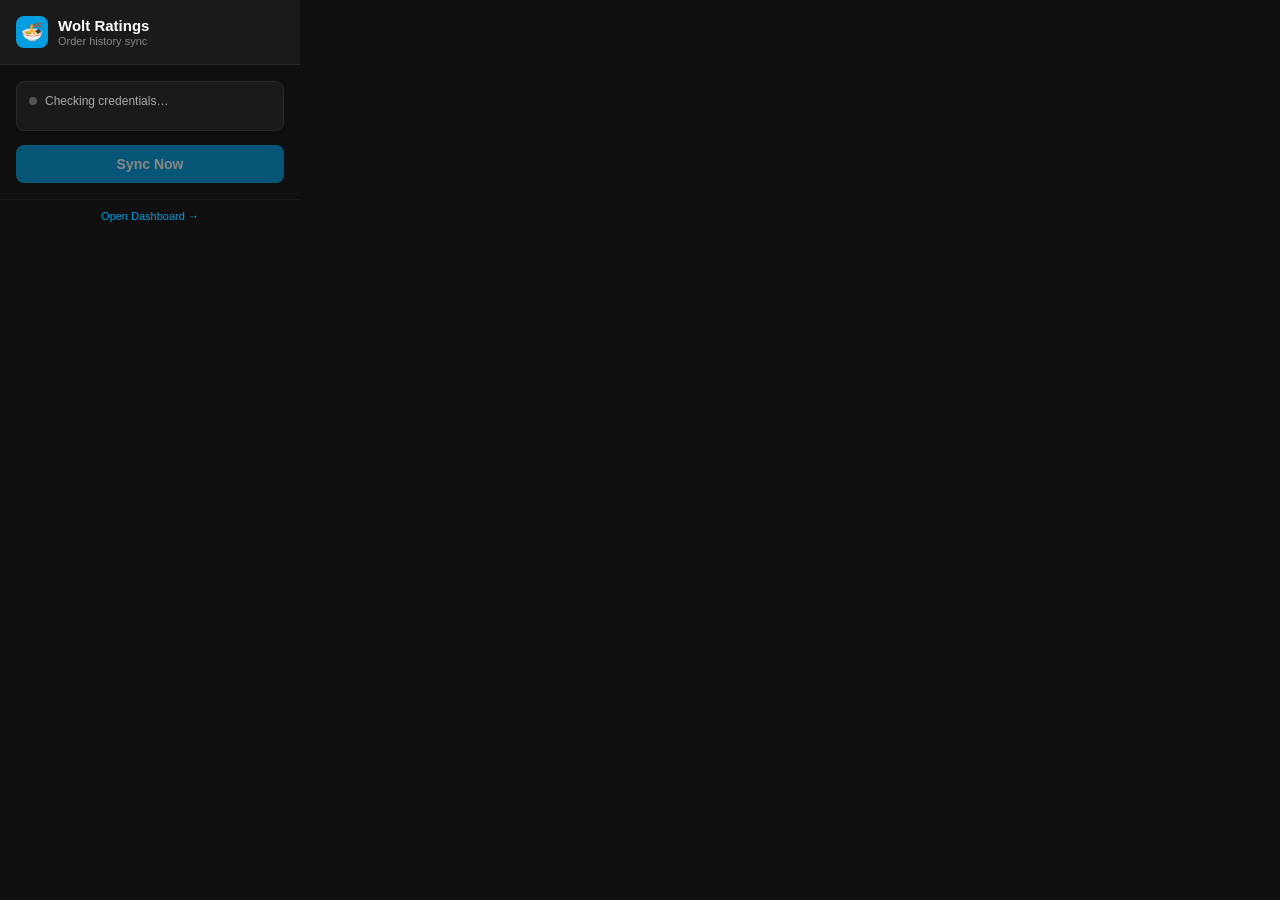
==== extension/popup.html @ 2f8bb290 "feat(extension): add Manifest V3 Chrome extension - background.js service worker intercepts Authoriz" ====
<!DOCTYPE html>
<html lang="en">
<head>
  <meta charset="UTF-8" />
  <meta name="viewport" content="width=device-width, initial-scale=1.0" />
  <title>Wolt Ratings Sync</title>
  <style>
    * {
      box-sizing: border-box;
      margin: 0;
      padding: 0;
    }

    body {
      width: 300px;
      background: #0f0f0f;
      color: #e8e8e8;
      font-family: -apple-system, BlinkMacSystemFont, "Segoe UI", sans-serif;
      font-size: 14px;
    }

    .header {
      background: #1a1a1a;
      border-bottom: 1px solid #2a2a2a;
      padding: 16px;
      display: flex;
      align-items: center;
      gap: 10px;
    }

    .logo {
      width: 32px;
      height: 32px;
      background: #009de0;
      border-radius: 8px;
      display: flex;
      align-items: center;
      justify-content: center;
      font-size: 18px;
    }

    .header h1 {
      font-size: 15px;
      font-weight: 600;
      color: #fff;
    }

    .header p {
      font-size: 11px;
      color: #888;
      margin-top: 1px;
    }

    .body {
      padding: 16px;
    }

    .status-card {
      background: #1a1a1a;
      border: 1px solid #2a2a2a;
      border-radius: 8px;
      padding: 12px;
      margin-bottom: 14px;
    }

    .status-row {
      display: flex;
      align-items: center;
      gap: 8px;
      font-size: 12px;
      color: #aaa;
    }

    .dot {
      width: 8px;
      height: 8px;
      border-radius: 50%;
      background: #555;
      flex-shrink: 0;
    }

    .dot.green { background: #22c55e; }
    .dot.yellow { background: #eab308; }
    .dot.red { background: #ef4444; }

    #status-text {
      flex: 1;
    }

    .hint {
      font-size: 11px;
      color: #555;
      margin-top: 10px;
      line-height: 1.5;
    }

    .btn {
      width: 100%;
      padding: 11px;
      border: none;
      border-radius: 8px;
      font-size: 14px;
      font-weight: 600;
      cursor: pointer;
      transition: background 0.15s, opacity 0.15s;
    }

    .btn-primary {
      background: #009de0;
      color: #fff;
    }

    .btn-primary:hover:not(:disabled) {
      background: #007bb5;
    }

    .btn-primary:disabled {
      opacity: 0.5;
      cursor: not-allowed;
    }

    .result {
      margin-top: 12px;
      padding: 10px 12px;
      border-radius: 8px;
      font-size: 12px;
      line-height: 1.5;
      display: none;
    }

    .result.success {
      background: #052e16;
      border: 1px solid #166534;
      color: #86efac;
    }

    .result.error {
      background: #2d0a0a;
      border: 1px solid #7f1d1d;
      color: #fca5a5;
    }

    .footer {
      padding: 10px 16px;
      border-top: 1px solid #1a1a1a;
      font-size: 11px;
      color: #444;
      text-align: center;
    }

    .footer a {
      color: #009de0;
      text-decoration: none;
    }
  </style>
</head>
<body>
  <div class="header">
    <div class="logo">🍜</div>
    <div>
      <h1>Wolt Ratings</h1>
      <p>Order history sync</p>
    </div>
  </div>

  <div class="body">
    <div class="status-card">
      <div class="status-row">
        <div class="dot" id="status-dot"></div>
        <span id="status-text">Checking credentials…</span>
      </div>
      <p class="hint" id="hint-text"></p>
    </div>

    <button class="btn btn-primary" id="sync-btn" disabled>
      Sync Now
    </button>

    <div class="result" id="result-box"></div>
  </div>

  <div class="footer">
    <a href="http://localhost:5000" target="_blank">Open Dashboard →</a>
  </div>

  <script src="popup.js"></script>
</body>
</html>
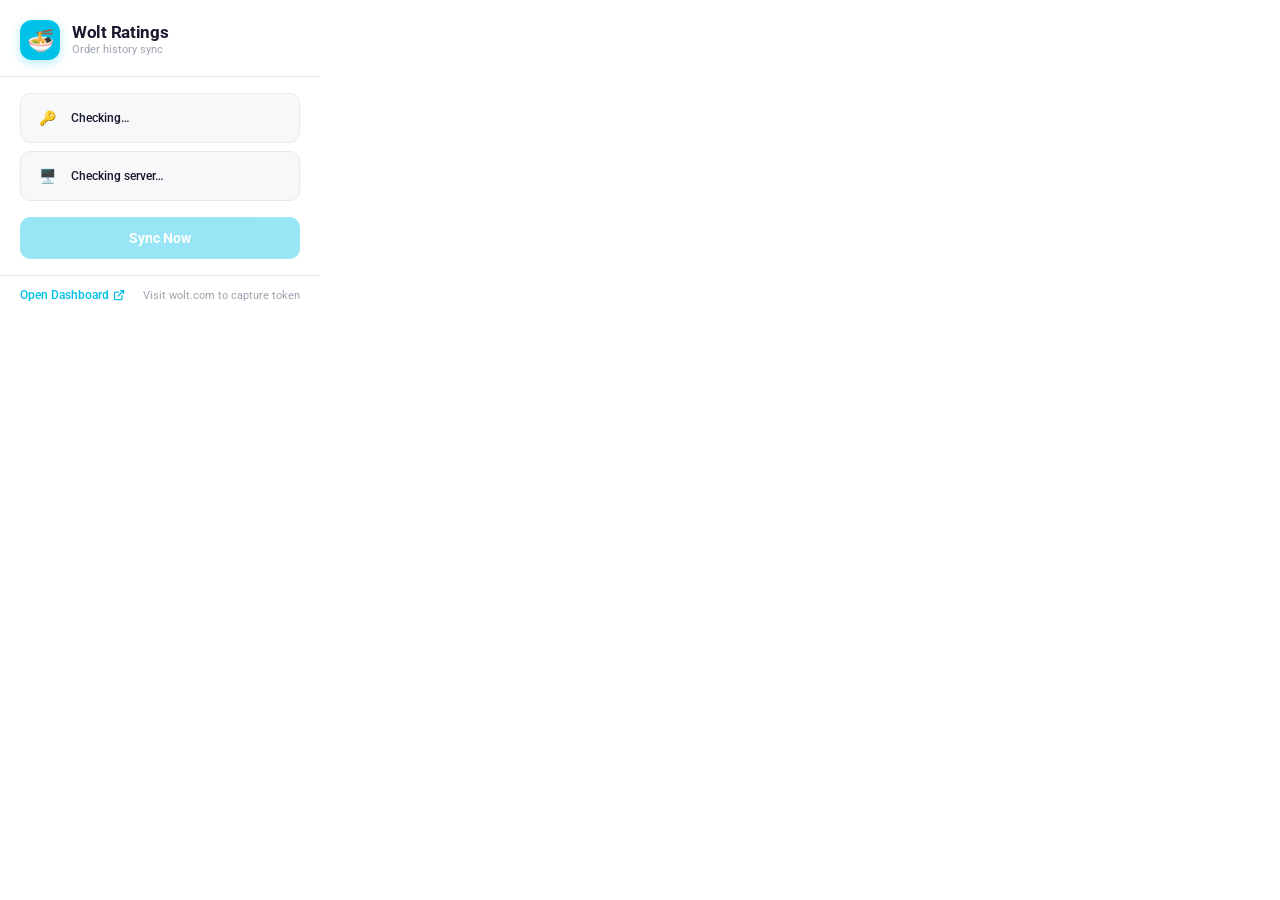
==== commit fb25f761: "feat: redesign extension popup with Wolt brand system" ====
--- a/extension/popup.html
+++ b/extension/popup.html
@@ -3,184 +3,298 @@
 <head>
   <meta charset="UTF-8" />
   <meta name="viewport" content="width=device-width, initial-scale=1.0" />
-  <title>Wolt Ratings Sync</title>
+  <title>Wolt Ratings</title>
+  <link rel="preconnect" href="https://fonts.googleapis.com" />
+  <link rel="preconnect" href="https://fonts.gstatic.com" crossorigin />
+  <link href="https://fonts.googleapis.com/css2?family=Roboto:wght@400;500&display=swap" rel="stylesheet" />
   <style>
-    * {
-      box-sizing: border-box;
-      margin: 0;
-      padding: 0;
+    *, *::before, *::after { box-sizing: border-box; margin: 0; padding: 0; }
+
+    :root {
+      --cyan:      #00C2E8;
+      --cyan-dark: #00a8cc;
+      --cyan-bg:   #e6f9fd;
+      --text:      #1a1a2e;
+      --text-2:    #6b7280;
+      --text-3:    #9ca3af;
+      --border:    #e8eaed;
+      --bg:        #f7f8fa;
+      --surface:   #ffffff;
+      --green:     #12b76a;
+      --red:       #f04438;
+      --yellow:    #f59e0b;
+      --radius:    10px;
+      --shadow:    0 4px 20px rgba(0,0,0,.1), 0 1px 4px rgba(0,0,0,.06);
     }
 
     body {
-      width: 300px;
-      background: #0f0f0f;
-      color: #e8e8e8;
-      font-family: -apple-system, BlinkMacSystemFont, "Segoe UI", sans-serif;
+      width: 320px;
+      background: var(--surface);
+      color: var(--text);
+      font-family: 'Roboto', sans-serif;
+      font-size: 13px;
+      -webkit-font-smoothing: antialiased;
+    }
+
+    /* ── Header ──────────────────────────────────────────── */
+    .header {
+      padding: 20px 20px 16px;
+      border-bottom: 1px solid var(--border);
+      display: flex;
+      align-items: center;
+      gap: 12px;
+    }
+
+    .logo {
+      width: 40px;
+      height: 40px;
+      background: var(--cyan);
+      border-radius: 12px;
+      display: flex;
+      align-items: center;
+      justify-content: center;
+      font-size: 22px;
+      flex-shrink: 0;
+      box-shadow: 0 3px 10px rgba(0,194,232,.3);
+    }
+
+    .header-text h1 {
+      font-family: 'Roboto', sans-serif;
+      /* Omnes not available in extension context — use Roboto bold as fallback */
+      font-weight: 700;
+      font-size: 17px;
+      color: var(--text);
+      line-height: 1;
+      letter-spacing: -0.3px;
+    }
+
+    .header-text p {
+      font-size: 11px;
+      color: var(--text-3);
+      margin-top: 2px;
+    }
+
+    /* ── Body ────────────────────────────────────────────── */
+    .body { padding: 16px 20px; }
+
+    /* ── Status indicators ───────────────────────────────── */
+    .status-group {
+      display: flex;
+      flex-direction: column;
+      gap: 8px;
+      margin-bottom: 16px;
+    }
+
+    .status-row {
+      display: flex;
+      align-items: center;
+      gap: 10px;
+      padding: 10px 12px;
+      background: var(--bg);
+      border: 1px solid var(--border);
+      border-radius: var(--radius);
+    }
+
+    .status-icon {
+      width: 28px;
+      height: 28px;
+      border-radius: 8px;
+      display: flex;
+      align-items: center;
+      justify-content: center;
       font-size: 14px;
-    }
-
-    .header {
-      background: #1a1a1a;
-      border-bottom: 1px solid #2a2a2a;
-      padding: 16px;
-      display: flex;
-      align-items: center;
-      gap: 10px;
-    }
-
-    .logo {
-      width: 32px;
-      height: 32px;
-      background: #009de0;
-      border-radius: 8px;
-      display: flex;
-      align-items: center;
-      justify-content: center;
-      font-size: 18px;
-    }
-
-    .header h1 {
-      font-size: 15px;
-      font-weight: 600;
-      color: #fff;
-    }
-
-    .header p {
+      flex-shrink: 0;
+    }
+
+    .status-icon.ok    { background: #ecfdf5; }
+    .status-icon.warn  { background: #fffbeb; }
+    .status-icon.error { background: #fef3f2; }
+
+    .status-text-block { flex: 1; min-width: 0; }
+
+    .status-label {
+      font-size: 12px;
+      font-weight: 500;
+      color: var(--text);
+      white-space: nowrap;
+      overflow: hidden;
+      text-overflow: ellipsis;
+    }
+
+    .status-sub {
       font-size: 11px;
-      color: #888;
+      color: var(--text-3);
       margin-top: 1px;
     }
 
-    .body {
-      padding: 16px;
-    }
-
-    .status-card {
-      background: #1a1a1a;
-      border: 1px solid #2a2a2a;
-      border-radius: 8px;
-      padding: 12px;
-      margin-bottom: 14px;
-    }
-
-    .status-row {
-      display: flex;
-      align-items: center;
-      gap: 8px;
-      font-size: 12px;
-      color: #aaa;
-    }
-
-    .dot {
+    .status-dot {
       width: 8px;
       height: 8px;
       border-radius: 50%;
-      background: #555;
       flex-shrink: 0;
     }
 
-    .dot.green { background: #22c55e; }
-    .dot.yellow { background: #eab308; }
-    .dot.red { background: #ef4444; }
-
-    #status-text {
-      flex: 1;
-    }
-
-    .hint {
+    .dot-green  { background: var(--green); box-shadow: 0 0 0 2px rgba(18,183,106,.2); }
+    .dot-yellow { background: var(--yellow); }
+    .dot-red    { background: var(--red); }
+
+    /* ── Last synced ─────────────────────────────────────── */
+    .last-synced {
       font-size: 11px;
-      color: #555;
-      margin-top: 10px;
-      line-height: 1.5;
-    }
-
-    .btn {
+      color: var(--text-3);
+      text-align: center;
+      margin-bottom: 14px;
+    }
+
+    /* ── Sync button ─────────────────────────────────────── */
+    .btn-sync {
       width: 100%;
-      padding: 11px;
+      padding: 13px;
+      background: var(--cyan);
+      color: #fff;
       border: none;
-      border-radius: 8px;
+      border-radius: var(--radius);
+      font-family: 'Roboto', sans-serif;
       font-size: 14px;
-      font-weight: 600;
+      font-weight: 700;
       cursor: pointer;
-      transition: background 0.15s, opacity 0.15s;
-    }
-
-    .btn-primary {
-      background: #009de0;
-      color: #fff;
-    }
-
-    .btn-primary:hover:not(:disabled) {
-      background: #007bb5;
-    }
-
-    .btn-primary:disabled {
-      opacity: 0.5;
+      transition: background 0.15s, box-shadow 0.15s, opacity 0.15s;
+      box-shadow: 0 3px 12px rgba(0,194,232,.35);
+      letter-spacing: 0.1px;
+    }
+
+    .btn-sync:hover:not(:disabled) {
+      background: var(--cyan-dark);
+      box-shadow: 0 4px 16px rgba(0,194,232,.45);
+    }
+
+    .btn-sync:disabled {
+      opacity: 0.4;
       cursor: not-allowed;
-    }
-
+      box-shadow: none;
+    }
+
+    /* ── Result ──────────────────────────────────────────── */
     .result {
+      display: none;
       margin-top: 12px;
-      padding: 10px 12px;
-      border-radius: 8px;
+      padding: 11px 14px;
+      border-radius: var(--radius);
       font-size: 12px;
-      line-height: 1.5;
-      display: none;
+      line-height: 1.6;
     }
 
     .result.success {
-      background: #052e16;
-      border: 1px solid #166534;
-      color: #86efac;
+      background: #ecfdf5;
+      border: 1px solid #a7f3d0;
+      color: #065f46;
     }
 
     .result.error {
-      background: #2d0a0a;
-      border: 1px solid #7f1d1d;
-      color: #fca5a5;
-    }
-
+      background: #fef3f2;
+      border: 1px solid #fecaca;
+      color: #991b1b;
+    }
+
+    .result-title {
+      font-weight: 500;
+      margin-bottom: 4px;
+      display: flex;
+      align-items: center;
+      gap: 6px;
+    }
+
+    .result-stat {
+      display: flex;
+      justify-content: space-between;
+      padding: 2px 0;
+      color: #047857;
+    }
+
+    .result-stat span:last-child { font-weight: 500; }
+
+    /* ── Footer ──────────────────────────────────────────── */
     .footer {
-      padding: 10px 16px;
-      border-top: 1px solid #1a1a1a;
+      padding: 12px 20px 14px;
+      border-top: 1px solid var(--border);
+      display: flex;
+      align-items: center;
+      justify-content: space-between;
+    }
+
+    .footer-link {
+      font-size: 12px;
+      font-weight: 500;
+      color: var(--cyan);
+      text-decoration: none;
+      display: flex;
+      align-items: center;
+      gap: 4px;
+      transition: color 0.12s;
+    }
+
+    .footer-link:hover { color: var(--cyan-dark); }
+
+    .footer-hint {
       font-size: 11px;
-      color: #444;
-      text-align: center;
-    }
-
-    .footer a {
-      color: #009de0;
-      text-decoration: none;
+      color: var(--text-3);
     }
   </style>
 </head>
 <body>
+
+  <!-- Header -->
   <div class="header">
     <div class="logo">🍜</div>
-    <div>
+    <div class="header-text">
       <h1>Wolt Ratings</h1>
       <p>Order history sync</p>
     </div>
   </div>
 
+  <!-- Body -->
   <div class="body">
-    <div class="status-card">
+
+    <!-- Status indicators -->
+    <div class="status-group">
+      <!-- Auth token -->
       <div class="status-row">
-        <div class="dot" id="status-dot"></div>
-        <span id="status-text">Checking credentials…</span>
+        <div class="status-icon" id="auth-icon">🔑</div>
+        <div class="status-text-block">
+          <div class="status-label" id="auth-label">Checking…</div>
+          <div class="status-sub" id="auth-sub"></div>
+        </div>
+        <div class="status-dot" id="auth-dot"></div>
       </div>
-      <p class="hint" id="hint-text"></p>
+      <!-- Server -->
+      <div class="status-row">
+        <div class="status-icon" id="server-icon">🖥️</div>
+        <div class="status-text-block">
+          <div class="status-label" id="server-label">Checking server…</div>
+          <div class="status-sub" id="server-sub"></div>
+        </div>
+        <div class="status-dot" id="server-dot"></div>
+      </div>
     </div>
 
-    <button class="btn btn-primary" id="sync-btn" disabled>
-      Sync Now
-    </button>
-
+    <!-- Last synced -->
+    <p class="last-synced" id="last-synced-text"></p>
+
+    <!-- Sync button -->
+    <button class="btn-sync" id="sync-btn" disabled>Sync Now</button>
+
+    <!-- Result -->
     <div class="result" id="result-box"></div>
+
   </div>
 
+  <!-- Footer -->
   <div class="footer">
-    <a href="http://localhost:5000" target="_blank">Open Dashboard →</a>
+    <a class="footer-link" href="http://localhost:5000" target="_blank">
+      Open Dashboard
+      <svg width="12" height="12" viewBox="0 0 24 24" fill="none" stroke="currentColor" stroke-width="2.5" stroke-linecap="round" stroke-linejoin="round"><path d="M18 13v6a2 2 0 01-2 2H5a2 2 0 01-2-2V8a2 2 0 012-2h6"/><polyline points="15 3 21 3 21 9"/><line x1="10" y1="14" x2="21" y2="3"/></svg>
+    </a>
+    <span class="footer-hint">Visit wolt.com to capture token</span>
   </div>
 
   <script src="popup.js"></script>
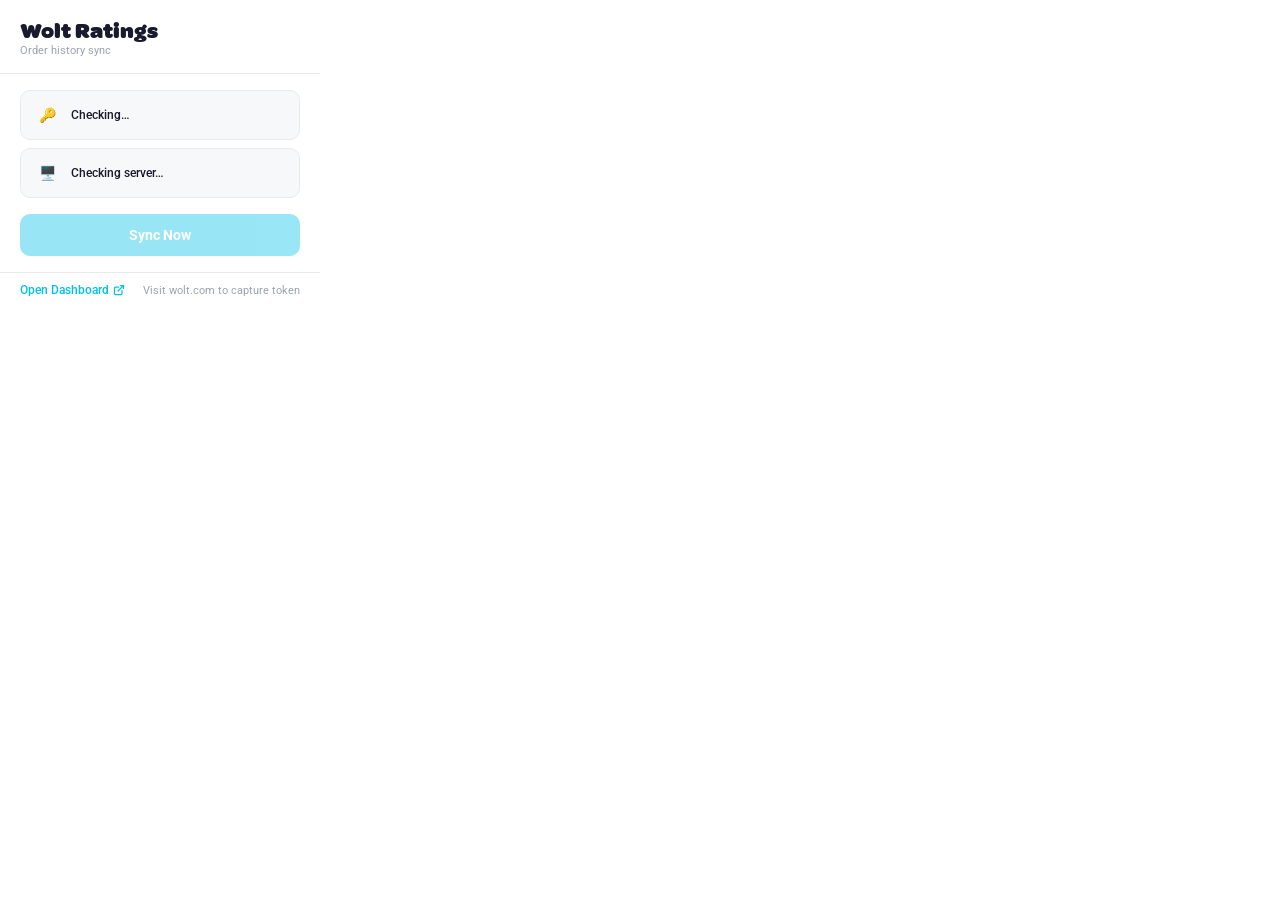
==== commit b7e0ae89: "feat: Voltymore font in extension header, remove logo icon" ====
--- a/extension/popup.html
+++ b/extension/popup.html
@@ -8,6 +8,13 @@
   <link rel="preconnect" href="https://fonts.gstatic.com" crossorigin />
   <link href="https://fonts.googleapis.com/css2?family=Roboto:wght@400;500&display=swap" rel="stylesheet" />
   <style>
+    @font-face {
+      font-family: 'Voltymore';
+      src: url('Voltymore.ttf') format('truetype');
+      font-weight: 900;
+      font-style: normal;
+    }
+
     *, *::before, *::after { box-sizing: border-box; margin: 0; padding: 0; }
 
     :root {
@@ -45,27 +52,12 @@
       gap: 12px;
     }
 
-    .logo {
-      width: 40px;
-      height: 40px;
-      background: var(--cyan);
-      border-radius: 12px;
-      display: flex;
-      align-items: center;
-      justify-content: center;
+    .header-text h1 {
+      font-family: 'Voltymore', sans-serif;
+      font-weight: 900;
       font-size: 22px;
-      flex-shrink: 0;
-      box-shadow: 0 3px 10px rgba(0,194,232,.3);
-    }
-
-    .header-text h1 {
-      font-family: 'Roboto', sans-serif;
-      /* Omnes not available in extension context — use Roboto bold as fallback */
-      font-weight: 700;
-      font-size: 17px;
       color: var(--text);
       line-height: 1;
-      letter-spacing: -0.3px;
     }
 
     .header-text p {
@@ -215,7 +207,7 @@
 
     /* ── Footer ──────────────────────────────────────────── */
     .footer {
-      padding: 12px 20px 14px;
+      padding: 10px 20px;
       border-top: 1px solid var(--border);
       display: flex;
       align-items: center;
@@ -245,7 +237,6 @@
 
   <!-- Header -->
   <div class="header">
-    <div class="logo">🍜</div>
     <div class="header-text">
       <h1>Wolt Ratings</h1>
       <p>Order history sync</p>
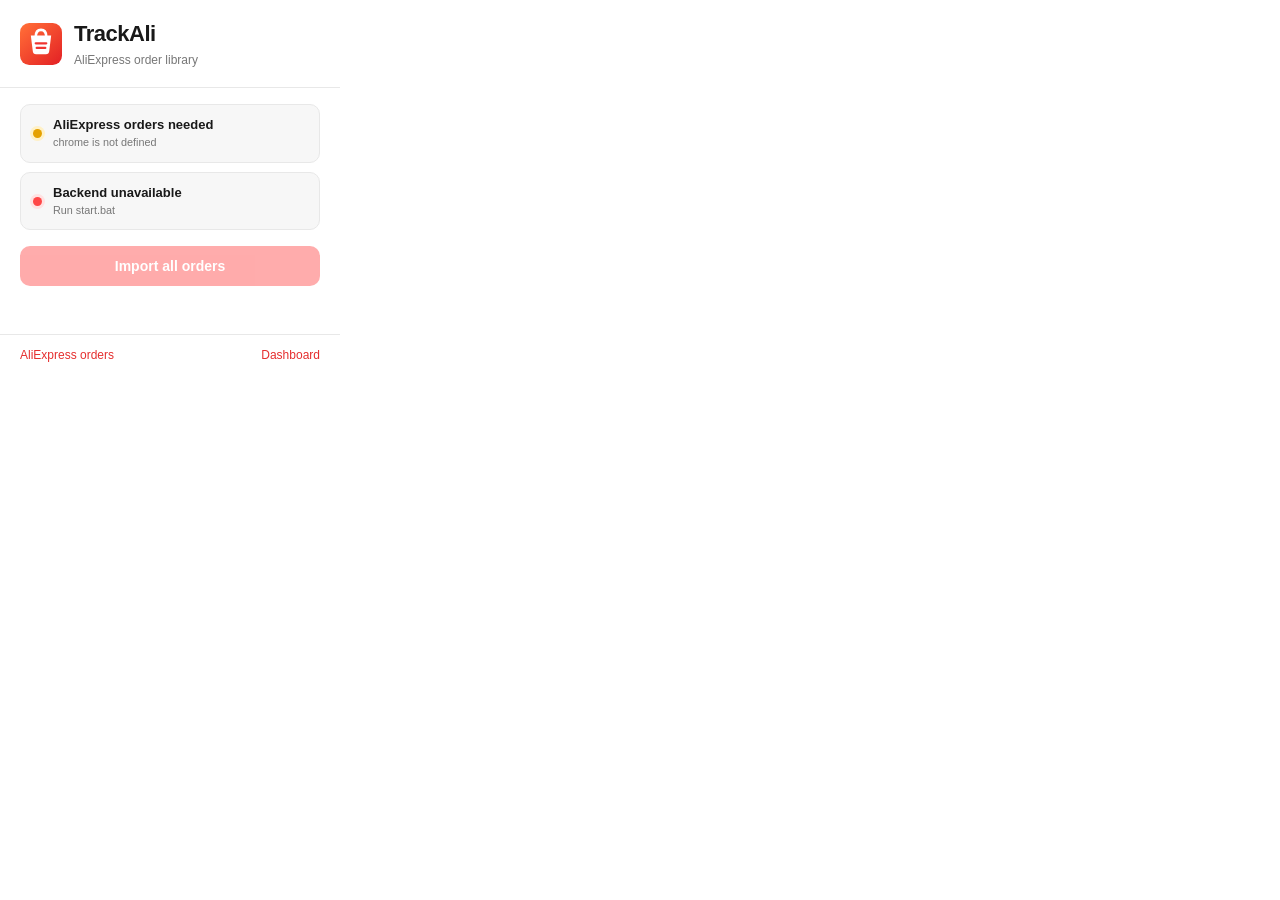
==== commit f6cd5caf: "replace extension with AliExpress importer" ====
--- a/extension/popup.html
+++ b/extension/popup.html
@@ -3,291 +3,42 @@
 <head>
   <meta charset="UTF-8" />
   <meta name="viewport" content="width=device-width, initial-scale=1.0" />
-  <title>Wolt Ratings</title>
-  <link rel="preconnect" href="https://fonts.googleapis.com" />
-  <link rel="preconnect" href="https://fonts.gstatic.com" crossorigin />
-  <link href="https://fonts.googleapis.com/css2?family=Roboto:wght@400;500&display=swap" rel="stylesheet" />
-  <style>
-    @font-face {
-      font-family: 'Voltymore';
-      src: url('Voltymore.ttf') format('truetype');
-      font-weight: 900;
-      font-style: normal;
-    }
-
-    *, *::before, *::after { box-sizing: border-box; margin: 0; padding: 0; }
-
-    :root {
-      --cyan:      #00C2E8;
-      --cyan-dark: #00a8cc;
-      --cyan-bg:   #e6f9fd;
-      --text:      #1a1a2e;
-      --text-2:    #6b7280;
-      --text-3:    #9ca3af;
-      --border:    #e8eaed;
-      --bg:        #f7f8fa;
-      --surface:   #ffffff;
-      --green:     #12b76a;
-      --red:       #f04438;
-      --yellow:    #f59e0b;
-      --radius:    10px;
-      --shadow:    0 4px 20px rgba(0,0,0,.1), 0 1px 4px rgba(0,0,0,.06);
-    }
-
-    body {
-      width: 320px;
-      background: var(--surface);
-      color: var(--text);
-      font-family: 'Roboto', sans-serif;
-      font-size: 13px;
-      -webkit-font-smoothing: antialiased;
-    }
-
-    /* ── Header ──────────────────────────────────────────── */
-    .header {
-      padding: 20px 20px 16px;
-      border-bottom: 1px solid var(--border);
-      display: flex;
-      align-items: center;
-      gap: 12px;
-    }
-
-    .header-text h1 {
-      font-family: 'Voltymore', sans-serif;
-      font-weight: 900;
-      font-size: 22px;
-      color: var(--text);
-      line-height: 1;
-    }
-
-    .header-text p {
-      font-size: 11px;
-      color: var(--text-3);
-      margin-top: 2px;
-    }
-
-    /* ── Body ────────────────────────────────────────────── */
-    .body { padding: 16px 20px; }
-
-    /* ── Status indicators ───────────────────────────────── */
-    .status-group {
-      display: flex;
-      flex-direction: column;
-      gap: 8px;
-      margin-bottom: 16px;
-    }
-
-    .status-row {
-      display: flex;
-      align-items: center;
-      gap: 10px;
-      padding: 10px 12px;
-      background: var(--bg);
-      border: 1px solid var(--border);
-      border-radius: var(--radius);
-    }
-
-    .status-icon {
-      width: 28px;
-      height: 28px;
-      border-radius: 8px;
-      display: flex;
-      align-items: center;
-      justify-content: center;
-      font-size: 14px;
-      flex-shrink: 0;
-    }
-
-    .status-icon.ok    { background: #ecfdf5; }
-    .status-icon.warn  { background: #fffbeb; }
-    .status-icon.error { background: #fef3f2; }
-
-    .status-text-block { flex: 1; min-width: 0; }
-
-    .status-label {
-      font-size: 12px;
-      font-weight: 500;
-      color: var(--text);
-      white-space: nowrap;
-      overflow: hidden;
-      text-overflow: ellipsis;
-    }
-
-    .status-sub {
-      font-size: 11px;
-      color: var(--text-3);
-      margin-top: 1px;
-    }
-
-    .status-dot {
-      width: 8px;
-      height: 8px;
-      border-radius: 50%;
-      flex-shrink: 0;
-    }
-
-    .dot-green  { background: var(--green); box-shadow: 0 0 0 2px rgba(18,183,106,.2); }
-    .dot-yellow { background: var(--yellow); }
-    .dot-red    { background: var(--red); }
-
-    /* ── Last synced ─────────────────────────────────────── */
-    .last-synced {
-      font-size: 11px;
-      color: var(--text-3);
-      text-align: center;
-      margin-bottom: 14px;
-    }
-
-    /* ── Sync button ─────────────────────────────────────── */
-    .btn-sync {
-      width: 100%;
-      padding: 13px;
-      background: var(--cyan);
-      color: #fff;
-      border: none;
-      border-radius: var(--radius);
-      font-family: 'Roboto', sans-serif;
-      font-size: 14px;
-      font-weight: 700;
-      cursor: pointer;
-      transition: background 0.15s, box-shadow 0.15s, opacity 0.15s;
-      box-shadow: 0 3px 12px rgba(0,194,232,.35);
-      letter-spacing: 0.1px;
-    }
-
-    .btn-sync:hover:not(:disabled) {
-      background: var(--cyan-dark);
-      box-shadow: 0 4px 16px rgba(0,194,232,.45);
-    }
-
-    .btn-sync:disabled {
-      opacity: 0.4;
-      cursor: not-allowed;
-      box-shadow: none;
-    }
-
-    /* ── Result ──────────────────────────────────────────── */
-    .result {
-      display: none;
-      margin-top: 12px;
-      padding: 11px 14px;
-      border-radius: var(--radius);
-      font-size: 12px;
-      line-height: 1.6;
-    }
-
-    .result.success {
-      background: #ecfdf5;
-      border: 1px solid #a7f3d0;
-      color: #065f46;
-    }
-
-    .result.error {
-      background: #fef3f2;
-      border: 1px solid #fecaca;
-      color: #991b1b;
-    }
-
-    .result-title {
-      font-weight: 500;
-      margin-bottom: 4px;
-      display: flex;
-      align-items: center;
-      gap: 6px;
-    }
-
-    .result-stat {
-      display: flex;
-      justify-content: space-between;
-      padding: 2px 0;
-      color: #047857;
-    }
-
-    .result-stat span:last-child { font-weight: 500; }
-
-    /* ── Footer ──────────────────────────────────────────── */
-    .footer {
-      padding: 10px 20px;
-      border-top: 1px solid var(--border);
-      display: flex;
-      align-items: center;
-      justify-content: space-between;
-    }
-
-    .footer-link {
-      font-size: 12px;
-      font-weight: 500;
-      color: var(--cyan);
-      text-decoration: none;
-      display: flex;
-      align-items: center;
-      gap: 4px;
-      transition: color 0.12s;
-    }
-
-    .footer-link:hover { color: var(--cyan-dark); }
-
-    .footer-hint {
-      font-size: 11px;
-      color: var(--text-3);
-    }
-  </style>
+  <title>TrackAli</title>
+  <link rel="stylesheet" href="popup.css" />
 </head>
 <body>
+  <header>
+    <img src="icons/logo.svg" alt="" />
+    <div>
+      <h1>TrackAli</h1>
+      <p>AliExpress order library</p>
+    </div>
+  </header>
 
-  <!-- Header -->
-  <div class="header">
-    <div class="header-text">
-      <h1>Wolt Ratings</h1>
-      <p>Order history sync</p>
+  <main>
+    <div class="status-row">
+      <span class="status-dot" id="page-dot"></span>
+      <div>
+        <strong id="page-label">Checking page...</strong>
+        <small id="page-sub"></small>
+      </div>
     </div>
-  </div>
-
-  <!-- Body -->
-  <div class="body">
-
-    <!-- Status indicators -->
-    <div class="status-group">
-      <!-- Auth token -->
-      <div class="status-row">
-        <div class="status-icon" id="auth-icon">🔑</div>
-        <div class="status-text-block">
-          <div class="status-label" id="auth-label">Checking…</div>
-          <div class="status-sub" id="auth-sub"></div>
-        </div>
-        <div class="status-dot" id="auth-dot"></div>
-      </div>
-      <!-- Server -->
-      <div class="status-row">
-        <div class="status-icon" id="server-icon">🖥️</div>
-        <div class="status-text-block">
-          <div class="status-label" id="server-label">Checking server…</div>
-          <div class="status-sub" id="server-sub"></div>
-        </div>
-        <div class="status-dot" id="server-dot"></div>
+    <div class="status-row">
+      <span class="status-dot" id="server-dot"></span>
+      <div>
+        <strong id="server-label">Checking backend...</strong>
+        <small id="server-sub"></small>
       </div>
     </div>
 
-    <!-- Last synced -->
-    <p class="last-synced" id="last-synced-text"></p>
+    <button id="sync-btn" disabled>Import all orders</button>
+    <div id="result" role="status"></div>
+  </main>
 
-    <!-- Sync button -->
-    <button class="btn-sync" id="sync-btn" disabled>Sync Now</button>
-
-    <!-- Result -->
-    <div class="result" id="result-box"></div>
-
-  </div>
-
-  <!-- Footer -->
-  <div class="footer">
-    <a class="footer-link" href="http://localhost:5000" target="_blank">
-      Open Dashboard
-      <svg width="12" height="12" viewBox="0 0 24 24" fill="none" stroke="currentColor" stroke-width="2.5" stroke-linecap="round" stroke-linejoin="round"><path d="M18 13v6a2 2 0 01-2 2H5a2 2 0 01-2-2V8a2 2 0 012-2h6"/><polyline points="15 3 21 3 21 9"/><line x1="10" y1="14" x2="21" y2="3"/></svg>
-    </a>
-    <span class="footer-hint">Visit wolt.com to capture token</span>
-  </div>
-
+  <footer>
+    <a href="https://www.aliexpress.com/p/order/index.html" target="_blank">AliExpress orders</a>
+    <a href="http://localhost:5000" target="_blank">Dashboard</a>
+  </footer>
   <script src="popup.js"></script>
 </body>
 </html>
--- a/extension/popup.css
+++ b/extension/popup.css
@@ -0,0 +1,59 @@
+:root {
+  color-scheme: light;
+  --red: #ff4747;
+  --red-dark: #e52e2e;
+  --ink: #191919;
+  --muted: #777;
+  --line: #e8e8e8;
+  --soft: #f7f7f7;
+  --green: #168a52;
+}
+
+* { box-sizing: border-box; }
+body { width: 340px; margin: 0; color: var(--ink); background: #fff; font: 13px/1.45 Arial, sans-serif; }
+header { display: flex; align-items: center; gap: 12px; padding: 18px 20px; border-bottom: 1px solid var(--line); }
+header img { width: 42px; height: 42px; }
+h1 { margin: 0; font-size: 22px; letter-spacing: -.5px; }
+header p { margin: 2px 0 0; color: var(--muted); font-size: 12px; }
+main { padding: 16px 20px 18px; }
+
+.status-row {
+  display: flex;
+  align-items: center;
+  gap: 11px;
+  padding: 11px 12px;
+  margin-bottom: 9px;
+  border: 1px solid var(--line);
+  border-radius: 10px;
+  background: var(--soft);
+}
+
+.status-row div { min-width: 0; }
+.status-row strong, .status-row small { display: block; }
+.status-row strong { font-size: 13px; }
+.status-row small { color: var(--muted); overflow: hidden; text-overflow: ellipsis; white-space: nowrap; }
+.status-dot { width: 9px; height: 9px; border-radius: 50%; background: #bbb; flex: 0 0 auto; }
+.status-dot.ok { background: var(--green); box-shadow: 0 0 0 3px #dff5e9; }
+.status-dot.warn { background: #e5a100; box-shadow: 0 0 0 3px #fff1c7; }
+.status-dot.error { background: var(--red); box-shadow: 0 0 0 3px #ffe2e2; }
+
+button {
+  width: 100%;
+  margin-top: 7px;
+  padding: 12px;
+  border: 0;
+  border-radius: 10px;
+  color: #fff;
+  background: var(--red);
+  font: 700 14px Arial, sans-serif;
+  cursor: pointer;
+}
+
+button:hover:not(:disabled) { background: var(--red-dark); }
+button:disabled { opacity: .45; cursor: not-allowed; }
+#result { min-height: 18px; margin-top: 12px; color: var(--muted); font-size: 12px; text-align: center; }
+#result.success { color: var(--green); }
+#result.error { color: var(--red-dark); }
+footer { display: flex; justify-content: space-between; padding: 12px 20px; border-top: 1px solid var(--line); }
+footer a { color: var(--red-dark); font-size: 12px; text-decoration: none; }
+footer a:hover { text-decoration: underline; }
